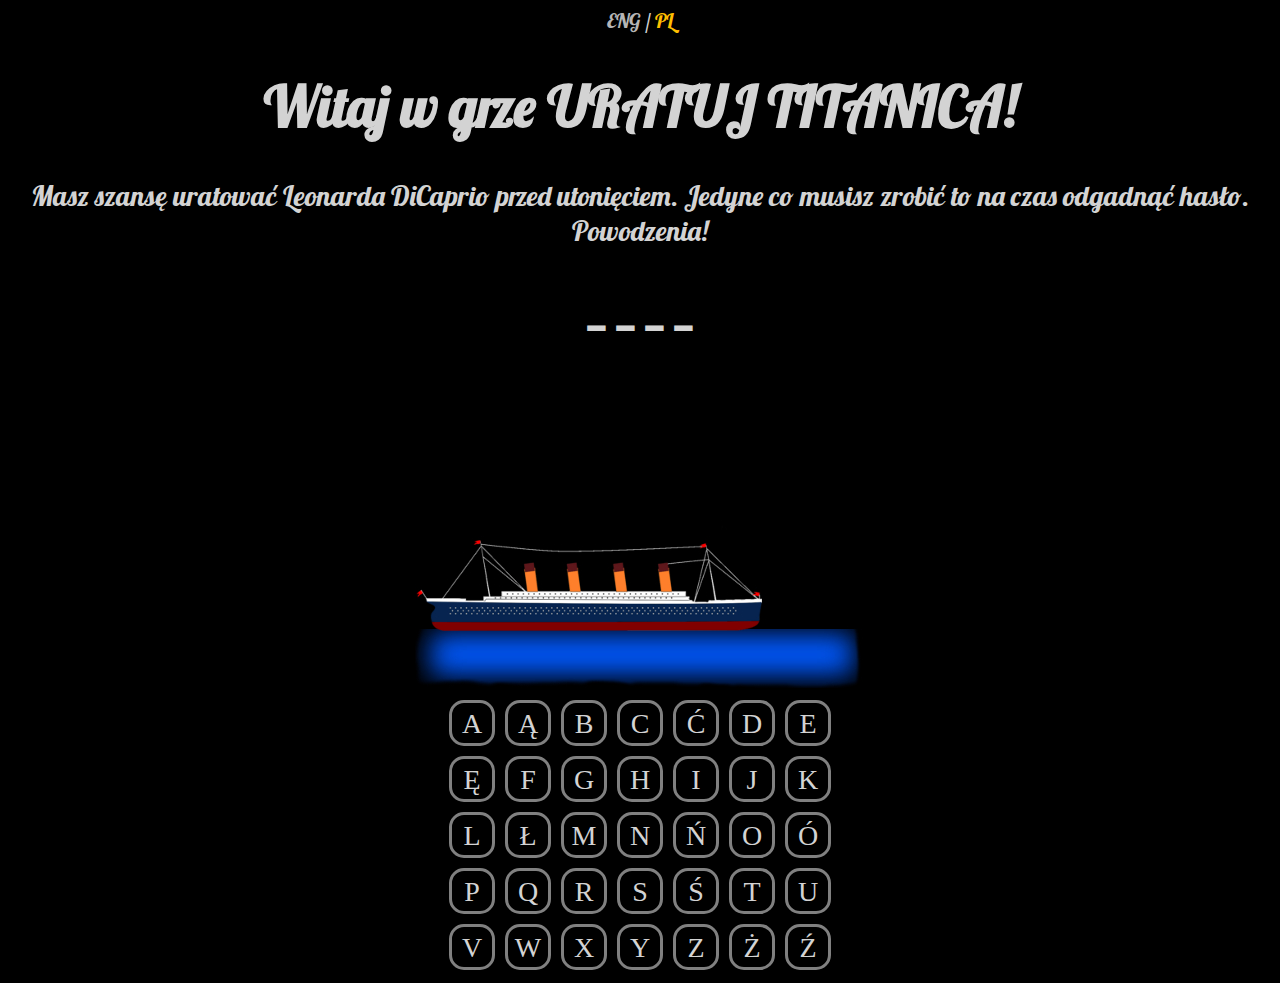
==== index-pl.html @ a7015d21 "First commit" ====
<!DOCTYPE HTML>
<html lang="pl">
<head>
	<meta charset="utf-8"/>
	<title>Uratuj Titanica!</title>
	<link rel="stylesheet" href="css/style.css" type="text/css" />
	<script src="js/hanger_man.js"></script>
	<link href='https://fonts.googleapis.com/css?family=Fira+Mono:700&subset=latin,latin-ext' rel='stylesheet' type='text/css'>
	<link href='https://fonts.googleapis.com/css?family=Lobster&subset=latin,latin-ext' rel='stylesheet' type='text/css'>
<link rel="stylesheet" href="css/bootstrap/css/bootstrap.css">
</head>

<body>
	<div class="container" >
		<header class="row">
			<div id="language"><a class="unclicked-lang" href="http://tomasz.rudowi.cz/titanic/index.html">ENG </a>/<span class="clicked-lang"> PL</span></div>
			<h1>Witaj w grze <strong>URATUJ TITANICA!</strong><br/></h1>
			<p>Masz szansę uratować Leonarda DiCaprio przed utonięciem. Jedyne co musisz zrobić to na czas odgadnąć hasło. Powodzenia! </p>
		</header>
		
		<div id="text-container" class="row">
			
		</div>
<div class="row">
		<div id="hanging-man" class="col-xs-12 col-md-6 col-sm-12" >
			<img src="img/s0.jpg" alt="hanging-man" />
		</div>

		<div id="alphabet" class="col-xs-12 col-md-6 col-sm-12" ></div>
	</div>


	</div>
</body>

</html>
---- css/style.css ----
body,html {
	background-color: #000 !important;
	color: lightgray;
	font-size: 28px;
}
header {
	font-family: 'Lobster', cursive;
	text-align: center;
}
#language {
	font-size: 20px;
}
.unclicked-lang {
	text-decoration: none;
	color: #B5B5B5;
	-o-transition:.5s;
    -ms-transition:.5s;
  	-moz-transition:.5s;
  	-webkit-transition:.5s;
}
.unclicked-lang:hover {
	color: #fff;
	text-decoration: none;

}
.clicked-lang {
	text-decoration: none;
	color: #FFBF00;
}
#text-container {
	margin-top: 50px;
	margin-bottom: 50px;
	text-align: center;
	font-size: 48px;
	min-height: 60px;
	font-family: 'Fira Mono' !important;
	font-weight: 700;
}
#hanging-man {
	text-align: center;
	min-height: 280px;
	margin: 0 auto;
	padding:0;
}
#alphabet {
	display: block;
	text-align: center;
	min-height: 280px;
	margin:0 auto;
	padding: 0;
}
@media (min-width: 995px) {
  #alphabet {
  	max-width: 400px;
  }
}
.letter {
	display: inline-block;
	width: 30px;
	height: 30px;
	text-align: center;
	padding: 5px;
	margin: 5px;
	border: 3px solid gray;
	cursor: pointer;
	border-radius: 15px;
}
.letter:hover{
background-color: #222222;
color: #fff;
border:3px solid #fff;
	}
.reset {
	cursor:pointer;
	font-size: 40px;
	display: inline-block;
  vertical-align: middle;
  -webkit-transform: translateZ(0);
  transform: translateZ(0);
  box-shadow: 0 0 1px rgba(0, 0, 0, 0);
  -webkit-backface-visibility: hidden;
  backface-visibility: hidden;
  -moz-osx-font-smoothing: grayscale;
  -webkit-transition-duration: 0.3s;
  transition-duration: 0.3s;
  -webkit-transition-property: transform;
  transition-property: transform;
}
.reset:hover, .reset:focus, .reset:active{
	-webkit-transform: scale(1.1) rotate(4deg);
  transform: scale(1.1) rotate(4deg);
  color: #2EFFB2;
}
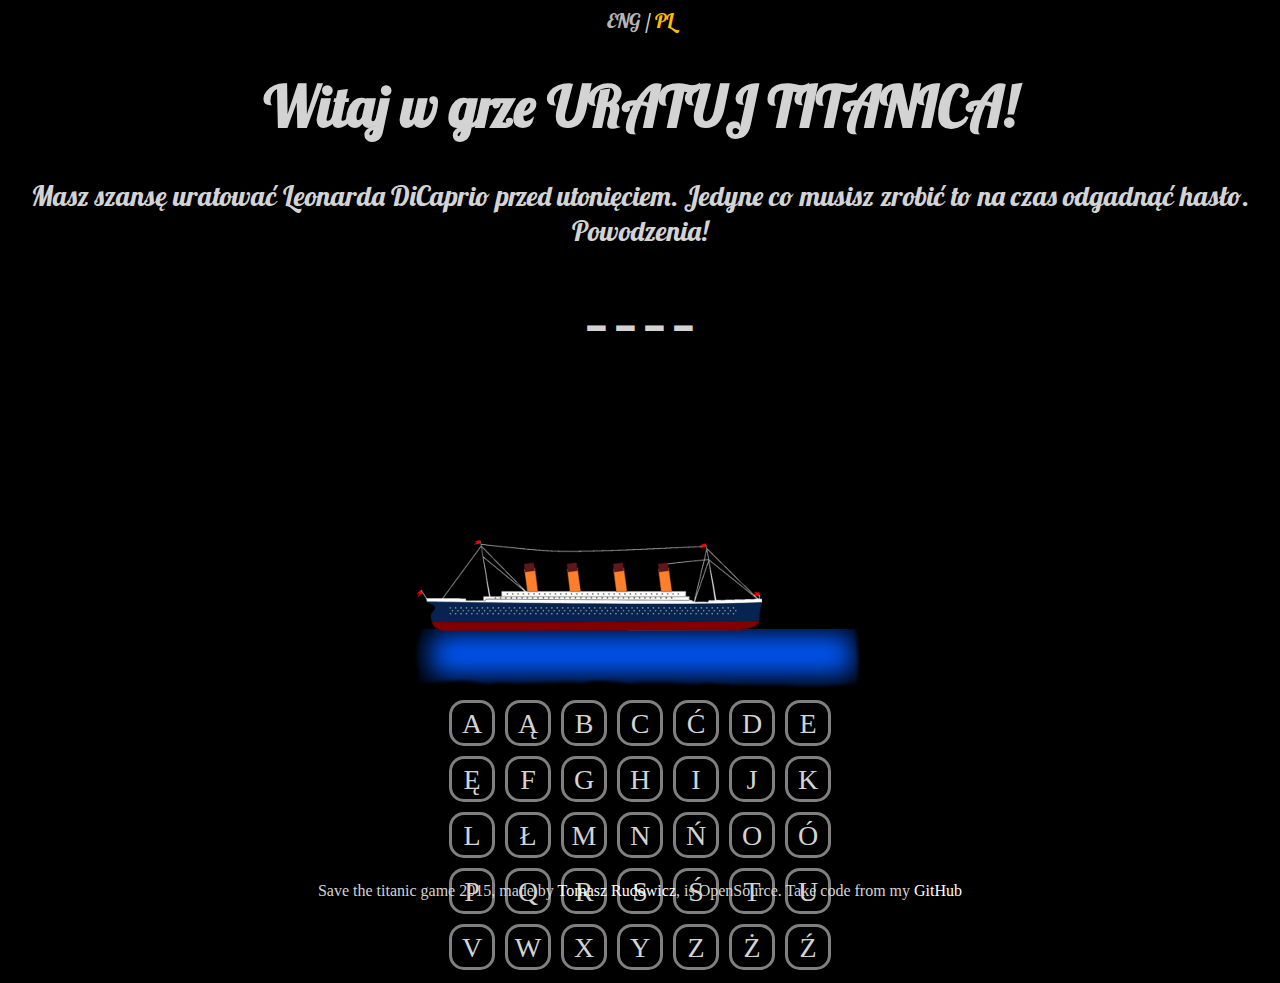
==== commit 6129d85c: "footer added" ====
--- a/index-pl.html
+++ b/index-pl.html
@@ -28,6 +28,7 @@
 
 		<div id="alphabet" class="col-xs-12 col-md-6 col-sm-12" ></div>
 	</div>
+	<footer class="footer">Save the titanic game 2015, made by <a href="http://www.tomasz.rudowi.cz/">Tomasz Rudowicz</a>, is OpenSource. Take code from my <a href="https://github.com/tomaaszq/Titanic">GitHub<i class="icon-github"></i></a>  </footer>
 
 
 	</div>
--- a/css/style.css
+++ b/css/style.css
@@ -90,4 +90,25 @@
 	-webkit-transform: scale(1.1) rotate(4deg);
   transform: scale(1.1) rotate(4deg);
   color: #2EFFB2;
+}
+footer {
+	position: absolute;
+	font-size: 16px;
+	text-align: center;
+	margin: 0 auto;
+	left: 0;
+	right: 0;
+	bottom: 0;
+}
+footer a {
+	text-decoration: none;
+	color: #fff;
+	-o-transition:.5s;
+    -ms-transition:.5s;
+  	-moz-transition:.5s;
+  	-webkit-transition:.5s;
+}
+footer a:hover {
+	color: #FFBF00;
+	text-decoration: none;
 }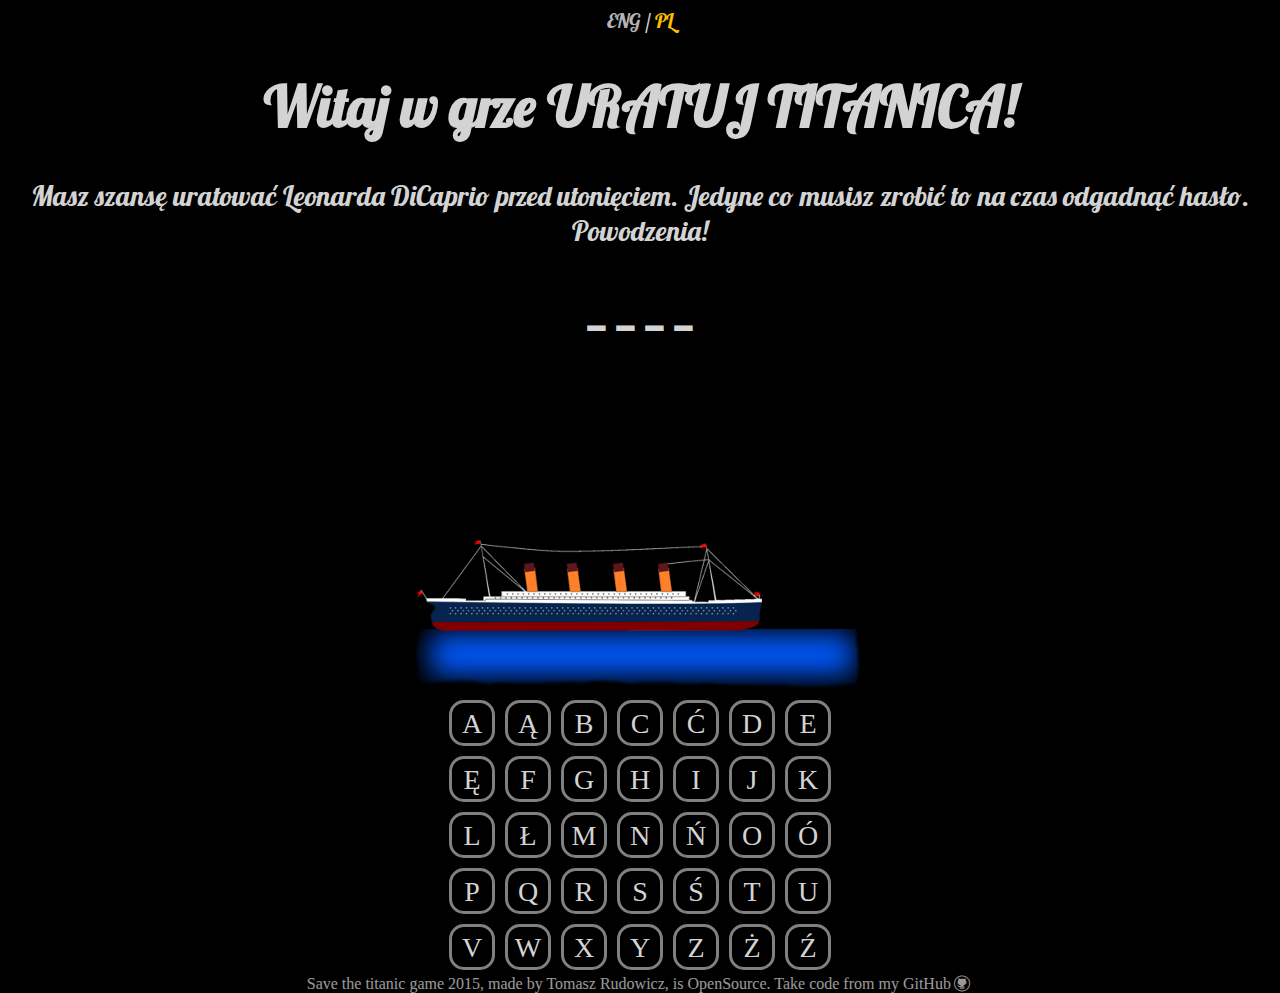
==== commit ec80b1bf: "problems with footer fixed" ====
--- a/index-pl.html
+++ b/index-pl.html
@@ -5,6 +5,7 @@
 	<title>Uratuj Titanica!</title>
 	<link rel="stylesheet" href="css/style.css" type="text/css" />
 	<script src="js/hanger_man.js"></script>
+	<link rel="stylesheet" href="fontello/fontello-a5ef5fa3/css/fontello.css" type="text/css" />
 	<link href='https://fonts.googleapis.com/css?family=Fira+Mono:700&subset=latin,latin-ext' rel='stylesheet' type='text/css'>
 	<link href='https://fonts.googleapis.com/css?family=Lobster&subset=latin,latin-ext' rel='stylesheet' type='text/css'>
 <link rel="stylesheet" href="css/bootstrap/css/bootstrap.css">
@@ -28,10 +29,13 @@
 
 		<div id="alphabet" class="col-xs-12 col-md-6 col-sm-12" ></div>
 	</div>
-	<footer class="footer">Save the titanic game 2015, made by <a href="http://www.tomasz.rudowi.cz/">Tomasz Rudowicz</a>, is OpenSource. Take code from my <a href="https://github.com/tomaaszq/Titanic">GitHub<i class="icon-github"></i></a>  </footer>
+</div>
+	<footer class="navbar-fixed-bottom">
+		<div class="container foot">
+		Save the titanic game 2015, made by <a href="http://www.tomasz.rudowi.cz/">Tomasz Rudowicz</a>, is OpenSource. Take code from my <a href="https://github.com/tomaaszq/Titanic">GitHub<i class="icon-github"></i></a> 
+		</div>
+	</footer>
 
-
-	</div>
 </body>
 
 </html>--- a/css/style.css
+++ b/css/style.css
@@ -2,6 +2,12 @@
 	background-color: #000 !important;
 	color: lightgray;
 	font-size: 28px;
+	height: 100%;
+}
+@media (max-width: 521px) {
+  .container {
+  	margin-bottom: 80px;
+  }
 }
 header {
 	font-family: 'Lobster', cursive;
@@ -92,13 +98,21 @@
   color: #2EFFB2;
 }
 footer {
-	position: absolute;
+	background-color: #000;
+	filter:alpha(opacity=60); /* IE */
+	-moz-opacity:0.6; /* Mozilla */
+	opacity: 0.6; /* CSS3 */
+}
+footer .foot{
 	font-size: 16px;
 	text-align: center;
 	margin: 0 auto;
 	left: 0;
 	right: 0;
-	bottom: 0;
+	color: #fff;
+	filter:alpha(opacity=none); /* IE */
+	-moz-opacity:none; /* Mozilla */
+	opacity: none; /* CSS3 */
 }
 footer a {
 	text-decoration: none;
@@ -107,8 +121,14 @@
     -ms-transition:.5s;
   	-moz-transition:.5s;
   	-webkit-transition:.5s;
+  	filter:alpha(opacity=1); /* IE */
+	-moz-opacity:1; /* Mozilla */
+	opacity: 1; /* CSS3 */
 }
 footer a:hover {
 	color: #FFBF00;
 	text-decoration: none;
-}+}
+.site-box {
+	padding-bottom: 80px;
+}
--- a/fontello/fontello-a5ef5fa3/css/fontello.css
+++ b/fontello/fontello-a5ef5fa3/css/fontello.css
@@ -0,0 +1,57 @@
+@font-face {
+  font-family: 'fontello';
+  src: url('../font/fontello.eot?44031305');
+  src: url('../font/fontello.eot?44031305#iefix') format('embedded-opentype'),
+       url('../font/fontello.woff?44031305') format('woff'),
+       url('../font/fontello.ttf?44031305') format('truetype'),
+       url('../font/fontello.svg?44031305#fontello') format('svg');
+  font-weight: normal;
+  font-style: normal;
+}
+/* Chrome hack: SVG is rendered more smooth in Windozze. 100% magic, uncomment if you need it. */
+/* Note, that will break hinting! In other OS-es font will be not as sharp as it could be */
+/*
+@media screen and (-webkit-min-device-pixel-ratio:0) {
+  @font-face {
+    font-family: 'fontello';
+    src: url('../font/fontello.svg?44031305#fontello') format('svg');
+  }
+}
+*/
+ 
+ [class^="icon-"]:before, [class*=" icon-"]:before {
+  font-family: "fontello";
+  font-style: normal;
+  font-weight: normal;
+  speak: none;
+ 
+  display: inline-block;
+  text-decoration: inherit;
+  width: 1em;
+  margin-right: .2em;
+  text-align: center;
+  /* opacity: .8; */
+ 
+  /* For safety - reset parent styles, that can break glyph codes*/
+  font-variant: normal;
+  text-transform: none;
+ 
+  /* fix buttons height, for twitter bootstrap */
+  line-height: 1em;
+ 
+  /* Animation center compensation - margins should be symmetric */
+  /* remove if not needed */
+  margin-left: .2em;
+ 
+  /* you can be more comfortable with increased icons size */
+  /* font-size: 120%; */
+ 
+  /* Font smoothing. That was taken from TWBS */
+  -webkit-font-smoothing: antialiased;
+  -moz-osx-font-smoothing: grayscale;
+ 
+  /* Uncomment for 3D effect */
+  /* text-shadow: 1px 1px 1px rgba(127, 127, 127, 0.3); */
+}
+ 
+.icon-github:before { content: '\e800'; } /* '' */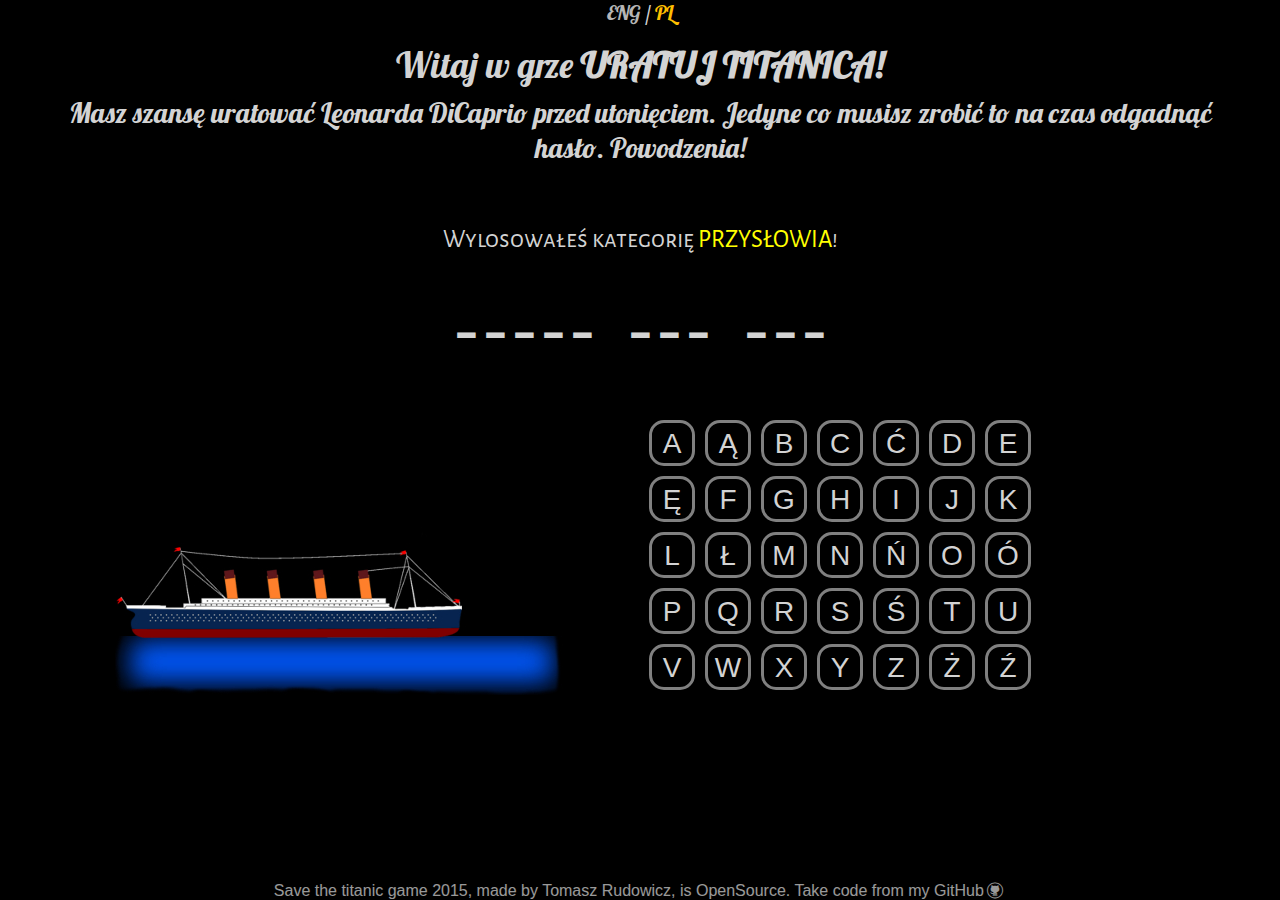
==== commit d924738c: "added categories and fixed some bugs" ====
--- a/index-pl.html
+++ b/index-pl.html
@@ -6,8 +6,13 @@
 	<link rel="stylesheet" href="css/style.css" type="text/css" />
 	<script src="js/hanger_man.js"></script>
 	<link rel="stylesheet" href="fontello/fontello-a5ef5fa3/css/fontello.css" type="text/css" />
+
+<!-- google fonts -->
+	<link href='https://fonts.googleapis.com/css?family=Alegreya+Sans+SC&subset=latin,latin-ext' rel='stylesheet' type='text/css'>
 	<link href='https://fonts.googleapis.com/css?family=Fira+Mono:700&subset=latin,latin-ext' rel='stylesheet' type='text/css'>
 	<link href='https://fonts.googleapis.com/css?family=Lobster&subset=latin,latin-ext' rel='stylesheet' type='text/css'>
+
+<!-- bootstrap added-->
 <link rel="stylesheet" href="css/bootstrap/css/bootstrap.css">
 </head>
 
@@ -17,6 +22,8 @@
 			<div id="language"><a class="unclicked-lang" href="http://tomasz.rudowi.cz/titanic/index.html">ENG </a>/<span class="clicked-lang"> PL</span></div>
 			<h1>Witaj w grze <strong>URATUJ TITANICA!</strong><br/></h1>
 			<p>Masz szansę uratować Leonarda DiCaprio przed utonięciem. Jedyne co musisz zrobić to na czas odgadnąć hasło. Powodzenia! </p>
+
+			<div id="category" class="cat"></div>
 		</header>
 		
 		<div id="text-container" class="row">
--- a/css/style.css
+++ b/css/style.css
@@ -132,3 +132,10 @@
 .site-box {
 	padding-bottom: 80px;
 }
+.cat {
+	padding-top: 50px;
+	font-size: 25px;
+	text-align: center;
+	margin: 0 auto;
+	font-family:'Alegreya Sans SC', sans-serif;;
+}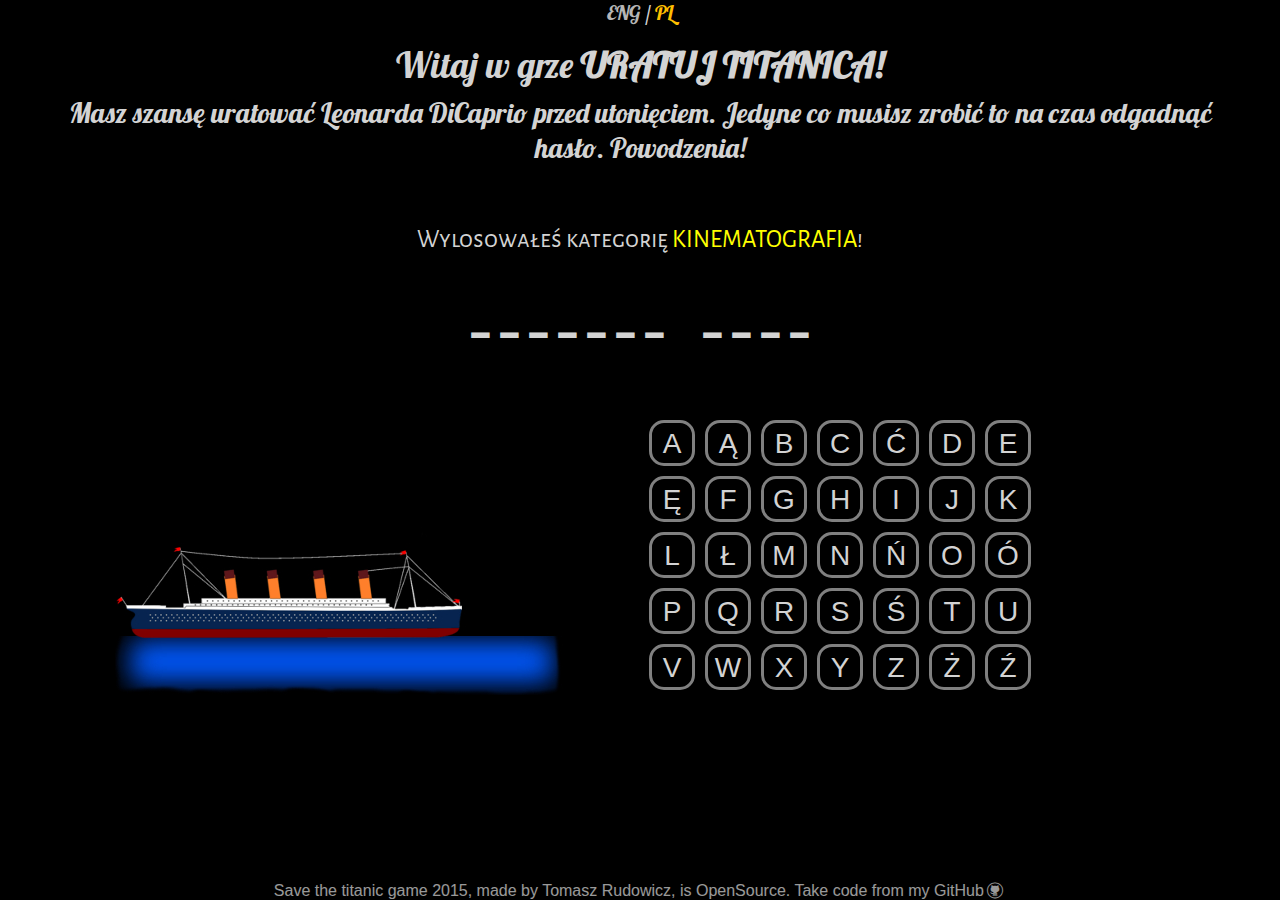
==== commit b9eb352e: "added some SEO meta tags" ====
--- a/index-pl.html
+++ b/index-pl.html
@@ -3,6 +3,9 @@
 <head>
 	<meta charset="utf-8"/>
 	<title>Uratuj Titanica!</title>
+  <meta name="description" content="Uratuj Titanica to prosta gra w wisielca. Odgadnij prawidłowe hasło i uratuj Leonardo DiCaprio przed utonięciem!">
+  <meta name="keywords" content="Gra, Titanic, Uratuj, Tomasz, Rudowicz">
+  <meta name="authour" content="Tomasz Rudowicz">
 	<link rel="stylesheet" href="css/style.css" type="text/css" />
 	<script src="js/hanger_man.js"></script>
 	<link rel="stylesheet" href="fontello/fontello-a5ef5fa3/css/fontello.css" type="text/css" />
